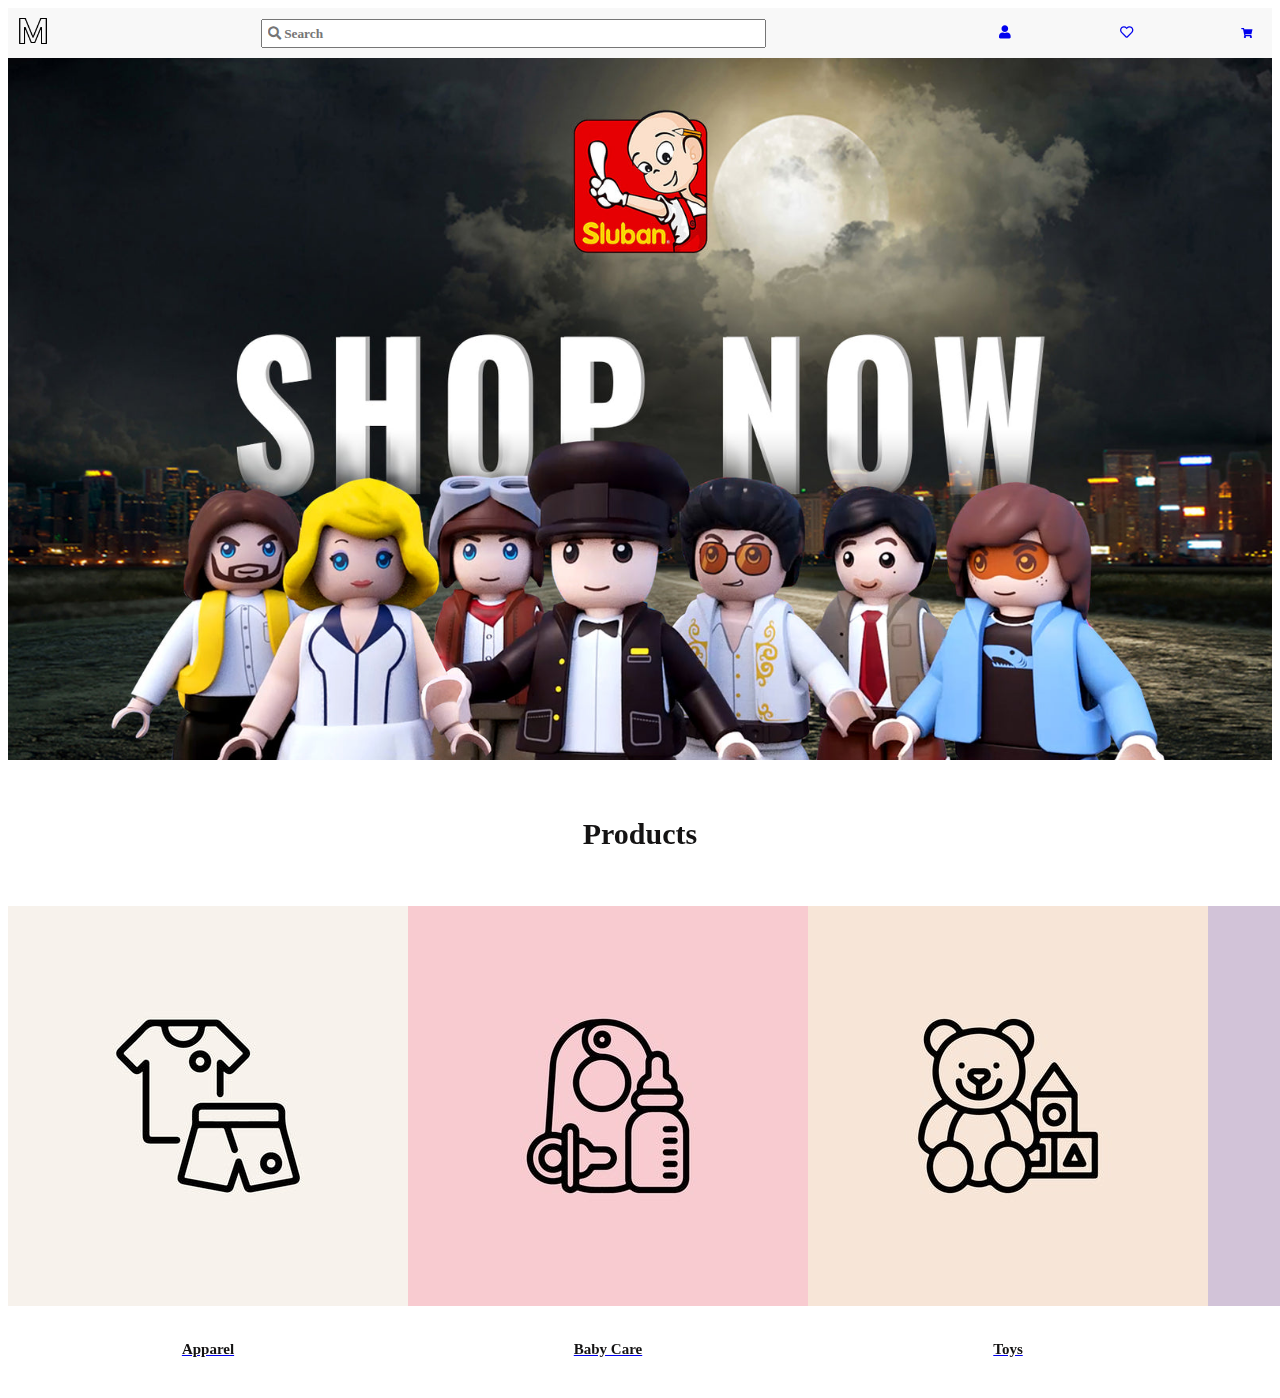
==== index.html @ 527ef05e "feat: adding homepage for shopping cart" ====
<!DOCTYPE html>
<html lang="en">

<head>
    <meta charset="UTF-8">
    <meta http-equiv="X-UA-Compatible" content="IE=edge">
    <meta name="viewport" content="width=device-width, initial-scale=1.0">
    <title>Ecommerce App</title>
    <link rel="stylesheet" href="https://minnalui.netlify.app/style.css">
    <link rel="stylesheet" href="https://use.fontawesome.com/releases/v5.15.4/css/all.css">
    <link rel="stylesheet" href="main.css">

</head>

<body>
    <div class="main-container">
        <header class="header-outer">
            <div class="header-inner">
                <nav class="main-navbar">
                    <a class="main-logo-img" href="./index.html">
                    </a>
                    <div class="search-bar">
                        <input class="nav-input-container fa" placeholder="&#xF002 Search"></input>
                    </div>
                    <div class="nav-action-buttons">
                        <div class="dropdown">
                            <a href="/Signup/Signup.html"><i class="fas fa-user fa-lg"></i></a>
                            <div class="dropdown-content">
                                <div class="dropdown-items">
                                    <a href="#">Orders</a>
                                    <a href="#">Wishlist</a>
                                </div>

                            </div>
                        </div>
                        <div class="icon-ecomm">
                            <a href="/WishList/Wishlist.html"><i class="far fa-heart fa-lg"></i></a>
                        </div>
                        <div class="icon-ecomm">
                            <a href="/Cart/Cart.html"><i class="fa fa-shopping-cart" aria-hidden="true"></i>
                            </a>
                        </div>
                </nav>
            </div>
        </header>

        <div class="main-teaser">
            <div class="hero-container">
                <a href="/Product/Product.html" class="btn-primary">
                    <img class="hero-image" src="./assets/images/hero-teaser.jpg" alt="" />
                </a>
            </div>
        </div>

        <div class="category-container">
            <h2 class="category-headline">Products</h2>

            <div class="category-list">

                <div class="img img-lg">
                    <a href="/Product/Products.html" class="btn-primary">
                        <img src="/assets/images/home_categoreis/apparel.jpg" />
                        <h2 class="category-title">Apparel</h2>
                    </a>
                </div>

                <div class="img img-lg">
                    <a href="/Product/Products.html" class="btn-primary">
                        <img src="/assets/images/home_categoreis/babycare.jpg" />
                        <h2 class="category-title">Baby Care</h2>
                    </a>
                </div>


                <div class="img img-lg">
                    <a href="/Product/Products.html" class="btn-primary">
                        <img src="/assets/images/home_categoreis/toys.jpg" />
                        <h2 class="category-title">Toys</h2>
                    </a>
                </div>


                <div class="img img-lg">
                    <a href="/Product/Products.html" class="btn-primary">
                        <img src="/assets/images/home_categoreis/travel.jpg" />
                        <h2 class="category-title">Travel</h2>
                    </a>
                </div>


            </div>
        </div>

    </div>




</body>


</html>
---- main.css ----
@import "./assets/common.css";
@import "./assets/colors.css";
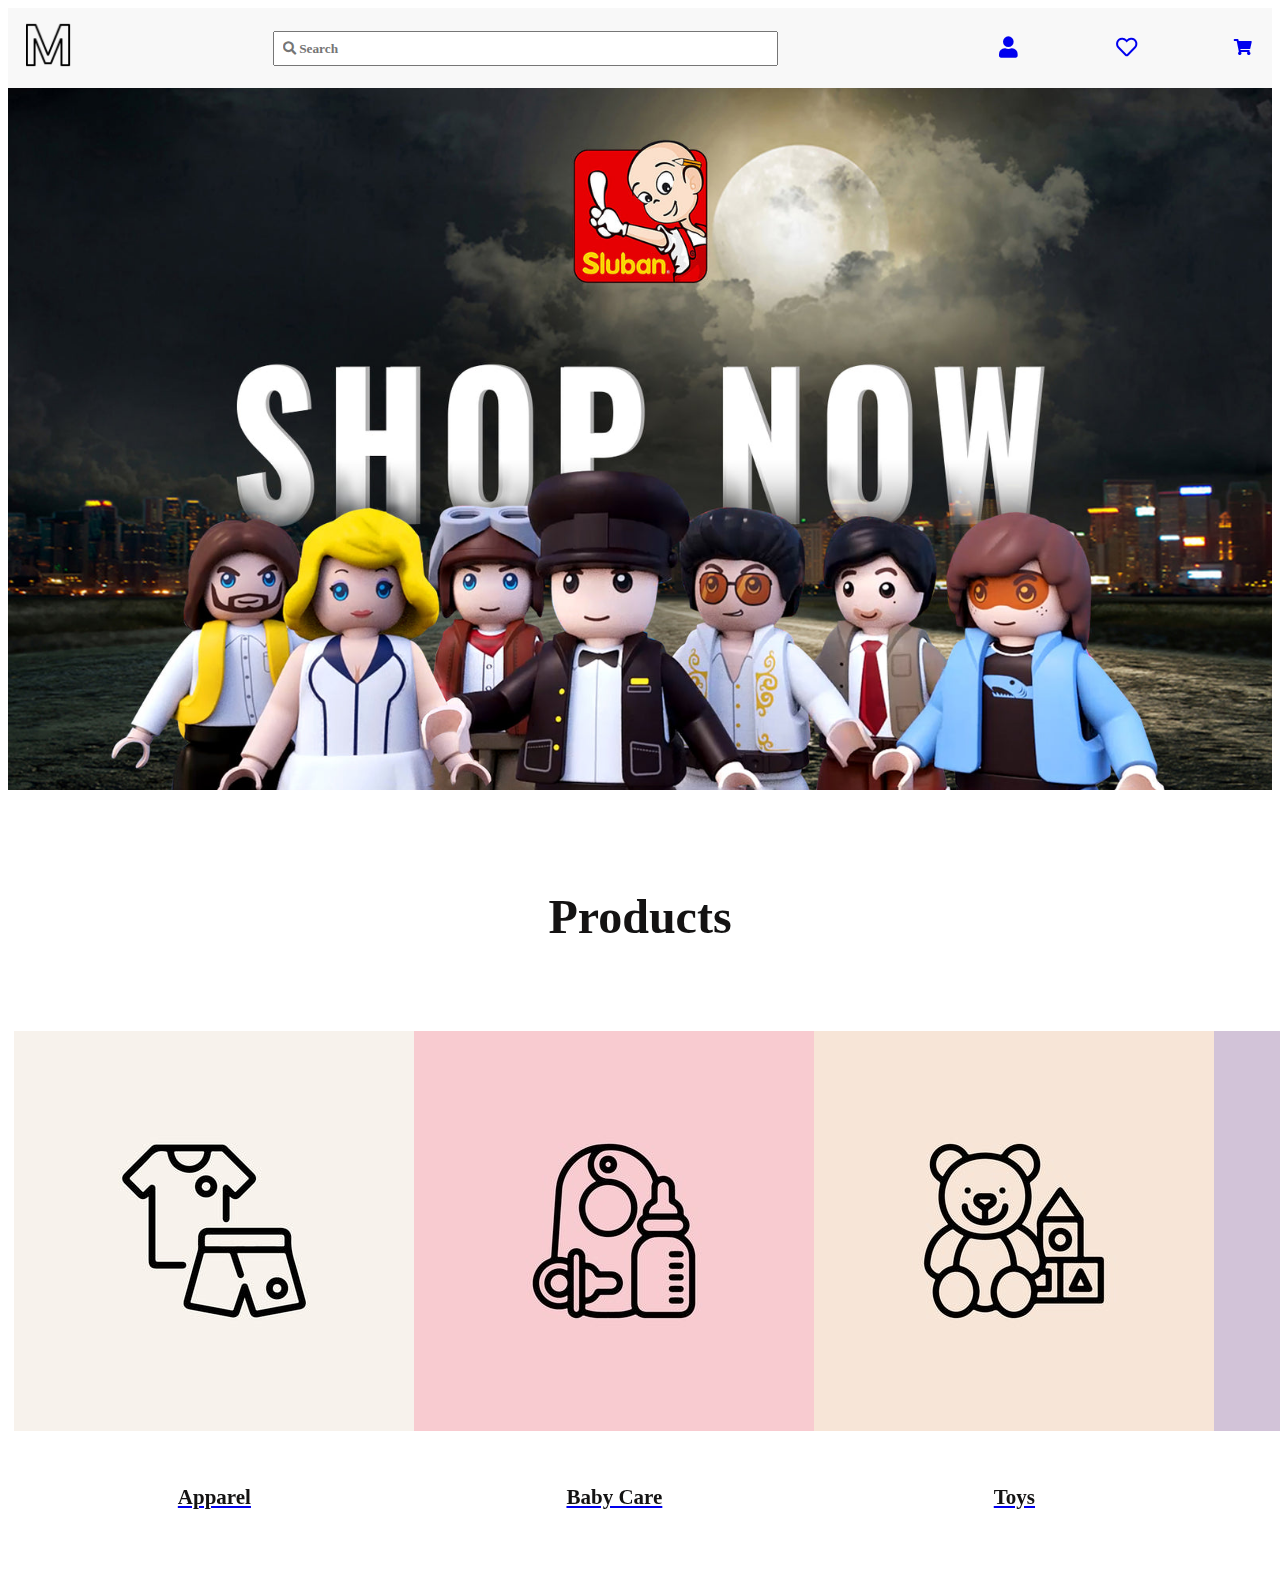
==== commit 67338146: "feat: adding product feature page" ====
--- a/index.html
+++ b/index.html
@@ -6,8 +6,7 @@
     <meta http-equiv="X-UA-Compatible" content="IE=edge">
     <meta name="viewport" content="width=device-width, initial-scale=1.0">
     <title>Ecommerce App</title>
-    <link rel="stylesheet" href="https://minnalui.netlify.app/style.css">
-    <link rel="stylesheet" href="https://use.fontawesome.com/releases/v5.15.4/css/all.css">
+    
     <link rel="stylesheet" href="main.css">
 
 </head>
--- a/main.css
+++ b/main.css
@@ -1,2 +1,10 @@
 @import "./assets/common.css";
-@import "./assets/colors.css";+@import "./assets/colors.css";
+@import "./product/product.css";
+@import url("https://minnalui.netlify.app/style.css");
+@import url("https://use.fontawesome.com/releases/v5.15.4/css/all.css");
+
+
+:root{
+    font-size: 16px;
+}